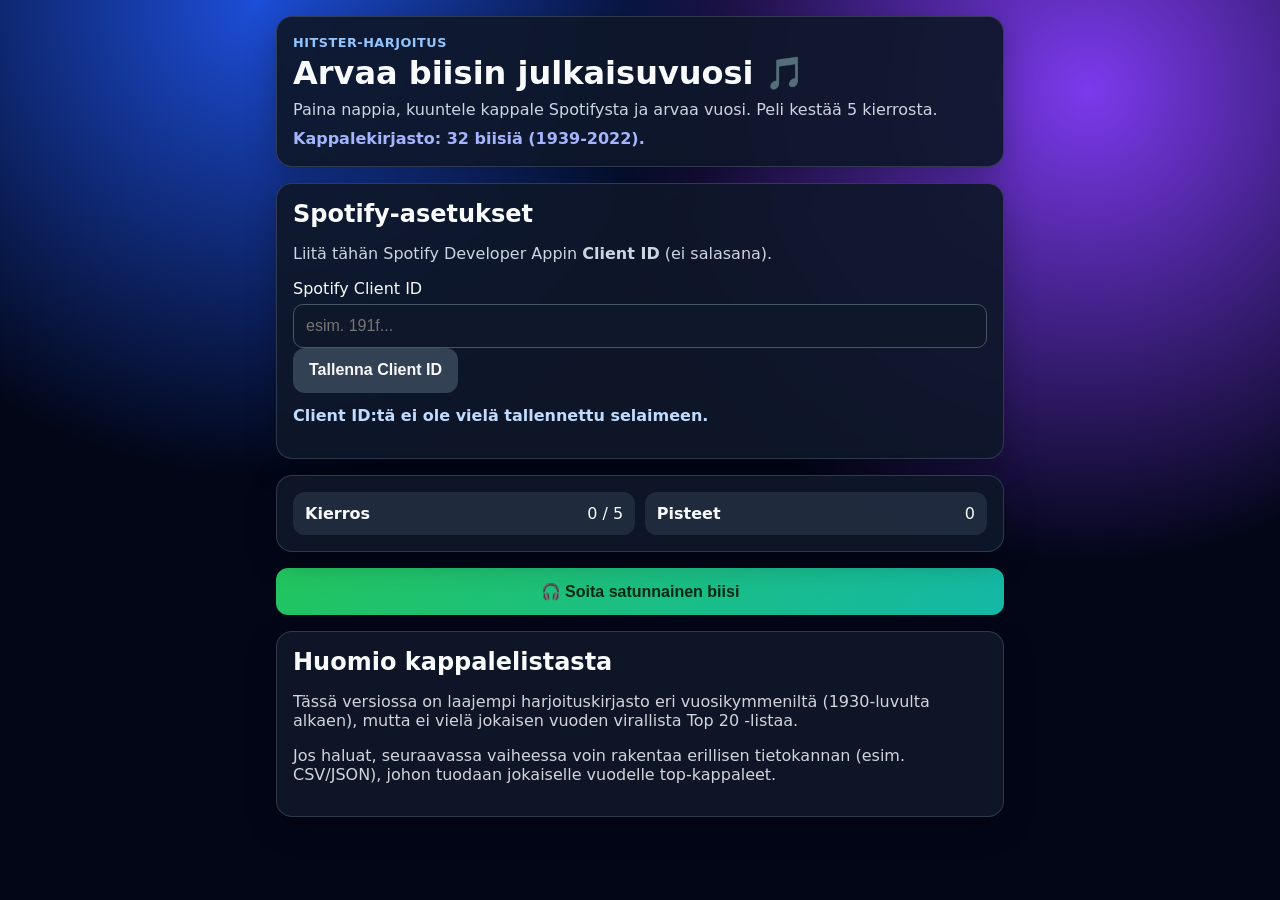
==== index.html @ cf461c3d "Refresh UI and expand song library across decades" ====
<!doctype html>
<html lang="fi">
  <head>
    <meta charset="UTF-8" />
    <meta name="viewport" content="width=device-width, initial-scale=1.0" />
    <title>Hitster Harjoitus</title>
    <link rel="stylesheet" href="styles.css" />
  </head>
  <body>
    <main class="container">
      <div class="hero card">
        <p class="eyebrow">Hitster-harjoitus</p>
        <h1>Arvaa biisin julkaisuvuosi 🎵</h1>
        <p class="intro">
          Paina nappia, kuuntele kappale Spotifysta ja arvaa vuosi. Peli kestää 5 kierrosta.
        </p>
        <p id="libraryInfo" class="library"></p>
      </div>

      <section class="card settings" aria-live="polite">
        <h2>Spotify-asetukset</h2>
        <p class="small">Liitä tähän Spotify Developer Appin <strong>Client ID</strong> (ei salasana).</p>
        <label for="clientIdInput">Spotify Client ID</label>
        <input id="clientIdInput" type="text" autocomplete="off" placeholder="esim. 191f..." />
        <button id="saveClientIdBtn" class="btn">Tallenna Client ID</button>
        <p id="clientIdStatus" class="result"></p>
      </section>

      <section class="card status" aria-live="polite">
        <p><strong>Kierros</strong><span id="roundText">0 / 5</span></p>
        <p><strong>Pisteet</strong><span id="scoreText">0</span></p>
      </section>

      <button id="drawSongBtn" class="btn primary">🎧 Soita satunnainen biisi</button>

      <section id="gameArea" class="card hidden" aria-live="polite">
        <p><strong>Kappale:</strong> <span id="songTitle">-</span></p>
        <div class="embed-wrap">
          <iframe
            id="spotifyEmbed"
            title="Spotify-soitin"
            src=""
            loading="lazy"
            allow="autoplay; clipboard-write; encrypted-media; fullscreen; picture-in-picture"
          ></iframe>
        </div>

        <label for="yearGuess">Arvaa vuosi</label>
        <input id="yearGuess" type="number" inputmode="numeric" placeholder="esim. 1998" min="1900" max="2030" />

        <button id="checkBtn" class="btn">Tarkista</button>
        <p id="resultText" class="result"></p>
      </section>

      <section id="summaryArea" class="card hidden" aria-live="polite">
        <h2>Peli päättyi 🎉</h2>
        <p id="summaryText"></p>
        <button id="restartBtn" class="btn">Aloita uusi 5 kierroksen peli</button>
      </section>

      <section class="card note">
        <h2>Huomio kappalelistasta</h2>
        <p>
          Tässä versiossa on laajempi harjoituskirjasto eri vuosikymmeniltä (1930-luvulta alkaen),
          mutta ei vielä jokaisen vuoden virallista Top 20 -listaa.
        </p>
        <p>
          Jos haluat, seuraavassa vaiheessa voin rakentaa erillisen tietokannan (esim. CSV/JSON),
          johon tuodaan jokaiselle vuodelle top-kappaleet.
        </p>
      </section>
    </main>

    <script src="app.js"></script>
    <script>
      if (!window.HITSTER_APP_LOADED) {
        const drawSongBtn = document.getElementById("drawSongBtn");
        const clientIdStatus = document.getElementById("clientIdStatus");
        drawSongBtn.disabled = true;
        clientIdStatus.textContent = "Sovelluksen skriptiä ei löytynyt. Varmista, että index.html, app.js ja styles.css ovat samassa kansiossa.";
      }
    </script>
  </body>
</html>
---- styles.css ----
:root {
  font-family: Inter, system-ui, -apple-system, Segoe UI, Roboto, Arial, sans-serif;
  color: #f8fafc;
  background: #020617;
}

* {
  box-sizing: border-box;
}

body {
  margin: 0;
  min-height: 100vh;
  background:
    radial-gradient(circle at 20% 0%, #1d4ed8 0%, transparent 35%),
    radial-gradient(circle at 85% 10%, #7c3aed 0%, transparent 35%),
    #020617;
}

.container {
  max-width: 760px;
  margin: 0 auto;
  padding: 1rem;
}

.card {
  background: rgba(15, 23, 42, 0.92);
  border: 1px solid rgba(148, 163, 184, 0.25);
  border-radius: 16px;
  padding: 1rem;
  margin-top: 1rem;
  backdrop-filter: blur(4px);
  box-shadow: 0 10px 30px rgba(0, 0, 0, 0.25);
}

.hero {
  margin-top: 0;
  padding: 1.1rem 1rem;
}

.eyebrow {
  margin: 0;
  color: #93c5fd;
  font-weight: 700;
  letter-spacing: 0.04em;
  text-transform: uppercase;
  font-size: 0.8rem;
}

h1 {
  margin: 0.35rem 0 0.5rem;
  line-height: 1.15;
}

h2 {
  margin-top: 0;
  margin-bottom: 0.65rem;
}

.intro,
.small {
  color: #cbd5e1;
}

.intro {
  margin: 0;
}

.library {
  margin: 0.65rem 0 0;
  color: #a5b4fc;
  font-weight: 600;
}

.status {
  display: grid;
  grid-template-columns: 1fr 1fr;
  gap: 0.6rem;
}

.status p {
  margin: 0;
  padding: 0.75rem;
  border-radius: 12px;
  background: rgba(51, 65, 85, 0.5);
  display: flex;
  align-items: center;
  justify-content: space-between;
}

.hidden {
  display: none;
}

.btn {
  border: 0;
  border-radius: 12px;
  padding: 0.85rem 1rem;
  font-size: 1rem;
  font-weight: 700;
  cursor: pointer;
  background: #334155;
  color: #f8fafc;
  transition: transform 0.1s ease, filter 0.2s ease;
}

.btn:hover {
  filter: brightness(1.08);
}

.btn:active {
  transform: translateY(1px);
}

.btn:disabled {
  opacity: 0.55;
  cursor: not-allowed;
}

.btn.primary {
  width: 100%;
  background: linear-gradient(135deg, #22c55e, #14b8a6);
  color: #032913;
  margin-top: 1rem;
}

label {
  display: block;
  margin-top: 1rem;
  margin-bottom: 0.35rem;
}

input {
  width: 100%;
  padding: 0.75rem;
  border-radius: 10px;
  border: 1px solid #475569;
  background: #0f172a;
  color: #f8fafc;
  font-size: 1rem;
}

.embed-wrap {
  margin-top: 0.6rem;
}

iframe {
  width: 100%;
  height: 172px;
  border: 0;
  border-radius: 12px;
  background: #0b1222;
}

.result {
  min-height: 1.3rem;
  margin-top: 0.8rem;
  font-weight: 700;
  color: #bfdbfe;
}

.note p {
  color: #d1d5db;
}

@media (max-width: 420px) {
  .container {
    padding: 0.75rem;
  }

  .status {
    grid-template-columns: 1fr;
  }
}
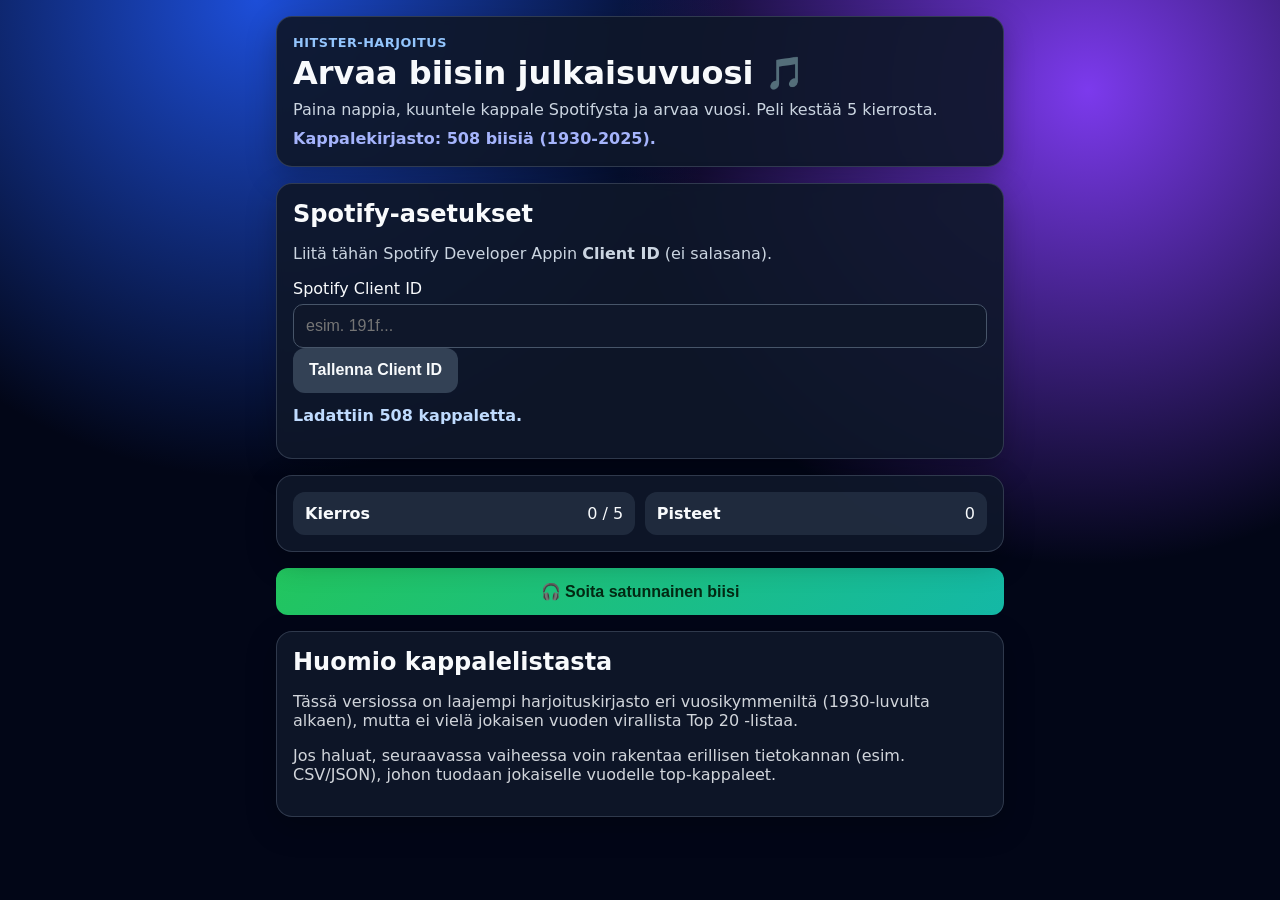
==== commit be41c088: "Shorten CSV load status text to avoid layout overflow" ====
--- a/index.html
+++ b/index.html
@@ -34,15 +34,18 @@
       <button id="drawSongBtn" class="btn primary">🎧 Soita satunnainen biisi</button>
 
       <section id="gameArea" class="card hidden" aria-live="polite">
-        <p><strong>Kappale:</strong> <span id="songTitle">-</span></p>
+        <p id="songTitleRow" class="hidden"><strong>Kappale:</strong> <span id="songTitle">-</span></p>
+        <button id="revealTitleBtn" class="btn secondary">Näytä kappaleen nimi</button>
         <div class="embed-wrap">
           <iframe
             id="spotifyEmbed"
             title="Spotify-soitin"
+            class="spotify-embed hidden"
             src=""
+            allow="autoplay; clipboard-write; encrypted-media; fullscreen; picture-in-picture"
             loading="lazy"
-            allow="autoplay; clipboard-write; encrypted-media; fullscreen; picture-in-picture"
           ></iframe>
+          <p class="spotify-help-text">Biisi avautuu suoraan tähän Spotify-soittimeen.</p>
         </div>
 
         <label for="yearGuess">Arvaa vuosi</label>
--- a/styles.css
+++ b/styles.css
@@ -124,6 +124,11 @@
   margin-top: 1rem;
 }
 
+.btn.secondary {
+  margin-top: 0.65rem;
+  width: 100%;
+}
+
 label {
   display: block;
   margin-top: 1rem;
@@ -144,12 +149,21 @@
   margin-top: 0.6rem;
 }
 
-iframe {
+
+.spotify-embed {
   width: 100%;
-  height: 172px;
+  height: 152px;
   border: 0;
   border-radius: 12px;
-  background: #0b1222;
+  margin-bottom: 0.65rem;
+  background: #0f172a;
+}
+
+
+.spotify-help-text {
+  margin-top: 0.6rem;
+  color: #cbd5e1;
+  font-size: 0.92rem;
 }
 
 .result {
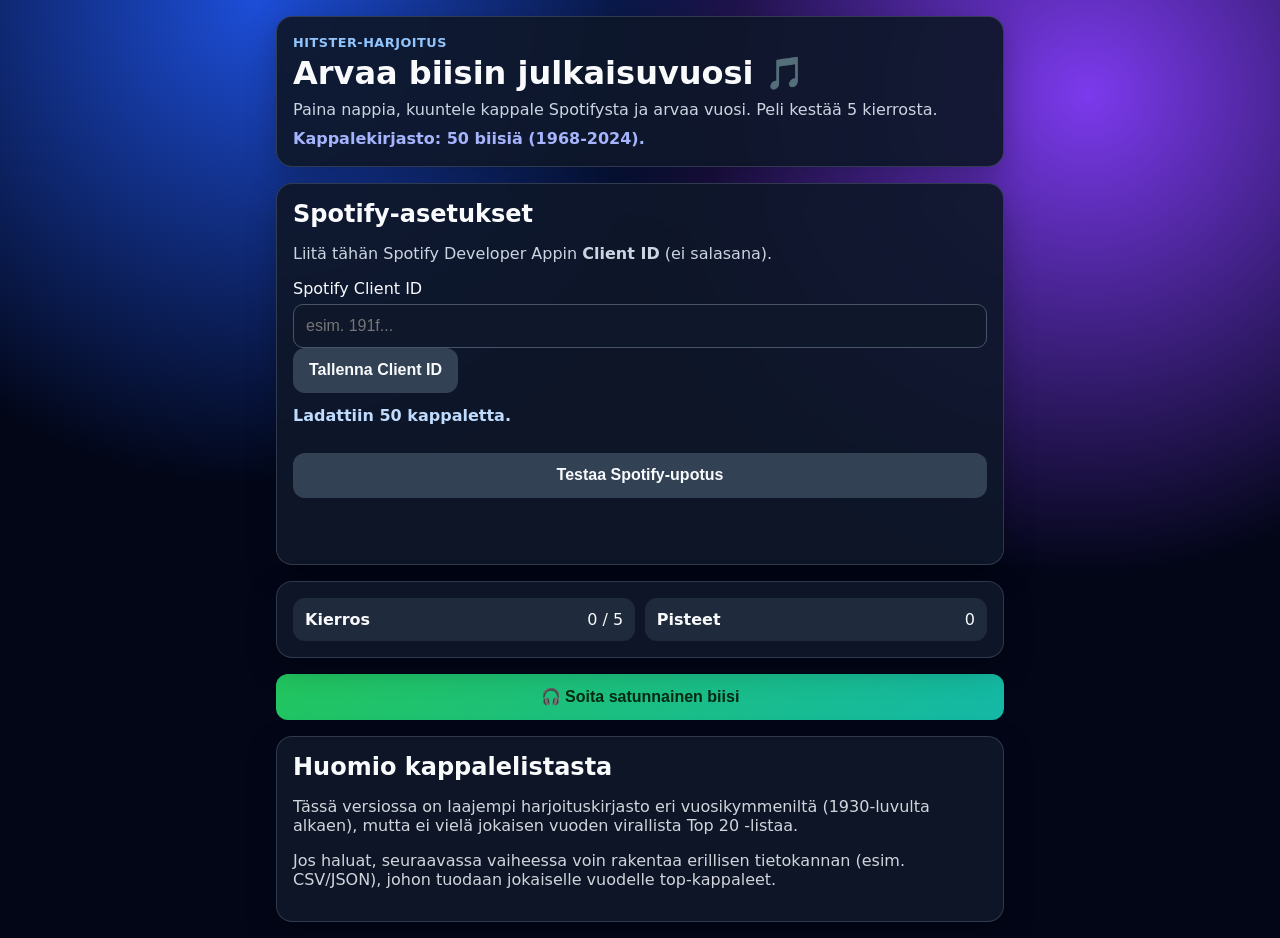
==== commit 410b05b6: "Add working Spotify track dataset and embed self-test" ====
--- a/index.html
+++ b/index.html
@@ -24,6 +24,8 @@
         <input id="clientIdInput" type="text" autocomplete="off" placeholder="esim. 191f..." />
         <button id="saveClientIdBtn" class="btn">Tallenna Client ID</button>
         <p id="clientIdStatus" class="result"></p>
+        <button id="testEmbedBtn" class="btn secondary">Testaa Spotify-upotus</button>
+        <p id="embedTestStatus" class="result"></p>
       </section>
 
       <section class="card status" aria-live="polite">
